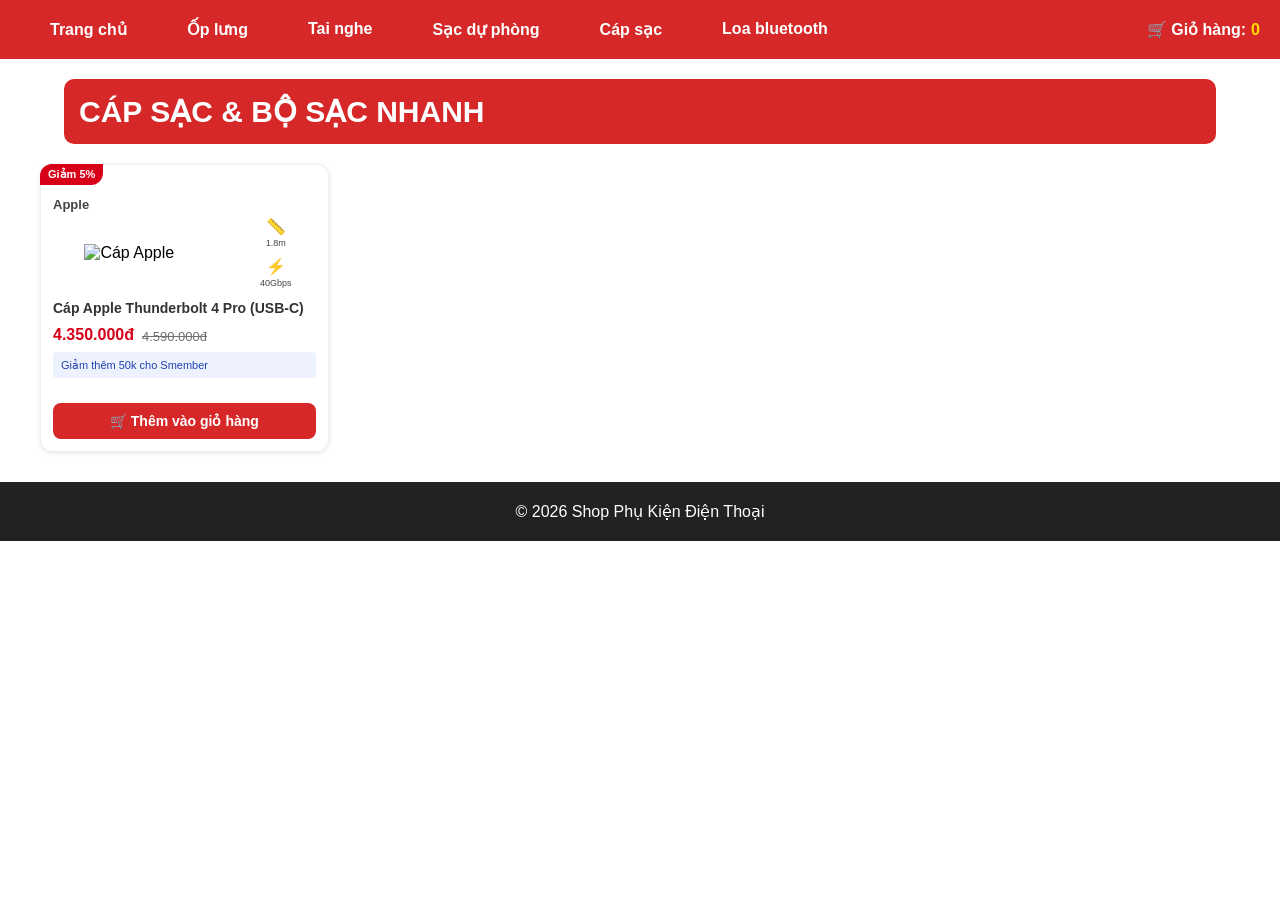
==== cap-sac.html @ f145cc75 "webdoan" ====
<!DOCTYPE html>
<html lang="vi">
<head>
    <meta charset="UTF-8">
    <title>Cáp sạc chính hãng - Phone Shop</title>
    <link rel="stylesheet" href="style.css">
</head>
<body>
    <div class="top-menu">
        <div class="menu-links">
            <a href="index.html">Trang chủ</a>
            <a href="op-lung.html">Ốp lưng</a>
            <a href="tai-nghe.html">Tai nghe</a>
            <a href="sac-du-phong.html">Sạc dự phòng</a>
            <a href="cap-sac.html" class="active">Cáp sạc</a>
            <a href="loa-bluetooth.html">Loa bluetooth</a>
        </div>
        <div class="cart" onclick="showCart()">
            🛒 Giỏ hàng: <span id="count">0</span>
        </div>
    </div>

    <div class="title-product">
        <h2>CÁP SẠC & BỘ SẠC NHANH</h2>
    </div>

    <section class="product-container">
        <!-- Sản phẩm 1 -->
        <div class="card">
            <div class="badge badge-discount">Giảm 5%</div>
            <div class="brand-name">Apple</div>
            <div class="card-media">
                <div class="product-img">
                    <img src="images/cap-apple-thunderbolt-4.webp" alt="Cáp Apple">
                </div>
                <div class="product-specs">
                    <div class="spec-item"><span class="icon">📏</span><p>1.8m</p></div>
                    <div class="spec-item"><span class="icon">⚡</span><p>40Gbps</p></div>
                </div>
            </div>
            <h3 class="product-title">Cáp Apple Thunderbolt 4 Pro (USB-C)</h3>
            <div class="product-price">
                <span class="price-new">4.350.000đ</span>
                <span class="price-old">4.590.000đ</span>
            </div>
            <div class="promotions">
                <div class="promo-box smember">Giảm thêm 50k cho Smember</div>
            </div>
            <button class="add-to-cart-btn" onclick="addCart('Cáp Thunderbolt 4 Pro', '4.350.000')">
                🛒 Thêm vào giỏ hàng
            </button>
        </div>

        <!-- Các card khác tương tự cho đủ 8 ô -->
    </section>

    <footer><p>© 2026 Shop Phụ Kiện Điện Thoại</p></footer>
    <script src="script.js"></script>
</body>
</html>
---- style.css ----
*{
    margin: 0;
    padding: 0;
    box-sizing: border-box;
    font-family: Arial;
}

/* MENU TOP */

.top-menu {
    background: #d62828;
    padding: 10px 20px;
    display: flex;
    align-items: center;
    /* Dàn đều 3 cụm để cụm ở giữa luôn nằm trung tâm */
    justify-content: space-between; 
}

/* Div trống bên trái để đẩy menu vào giữa */
.spacer {
    width: 150px; /* Bạn chỉnh độ rộng này bằng với độ rộng của thẻ .cart */
}

.menu-links {
    display: flex;
    justify-content: center;
}

.menu-links a {
    color: white;
    text-decoration: none;
    margin: 0 15px;
    font-weight: bold;
    padding: 10px 15px;
    border-radius: 8px;
    transition: 0.3s;
}

.menu-links a:hover {
    background: white;
    color: #d62828;
}

.cart {
    width: 150px; /* Cố định độ rộng để cân bằng với .spacer */
    font-weight: bold;
    color: white;
    cursor: pointer;
    display: flex;
    justify-content: flex-end; /* Đẩy chữ giỏ hàng về sát lề phải */
    align-items: center;
}

.cart #count {
    color: #ffde00;
    margin-left: 5px;
}
/* HEADER */

header{
    display: flex;
    justify-content: space-between;
    align-items: center;
    padding: 20px;
    background: white;
}

.logo{
    font-size: 32px;
    font-weight: bold;
    color: #d62828;
}

.search-box{
    width: 45%;
    display: flex;
    align-items: center;
    background: white;
    border: 2px solid #d62828;
    border-radius: 30px;
    overflow: hidden;
    box-shadow: 0 2px 8px rgba(0,0,0,0.1);
}

.search-box input{
    width: 100%;
    padding: 12px 20px;
    border: none;
    outline: none;
    font-size: 16px;
}
.search-box button{
    padding: 12px 20px;
    border: none;
    background: #d62828;
    color: white;
    cursor: pointer;
    font-size: 18px;
    transition: 0.3s;
}
.search-box button:hover{
    background: #b71c1c;
}
.cart{
    font-weight: bold;
}

/* DANH MỤC */

.category{
    background: #f1f1f1;
    padding: 15px;
    text-align: center;
}

.category a{
    text-decoration: none;
    color: black;
    margin: 0 15px;
    padding: 10px 15px;
    border-radius: 8px;
    transition: 0.3s;
}
.category a:hover{
    background: #d62828;
    color: white;
}


/* BANNER */

.banner{
    width: 100%;
    padding: 20px;
}
.banner img{
    width: 100%;
    height: 190px;
    object-fit: cover;
}

/* SẢN PHẨM */

/* --- CSS CHO THẺ SẢN PHẨM MỚI --- */
.product-container {
    display: grid;
    grid-template-columns: repeat(auto-fill, minmax(230px, 1fr));
    gap: 15px;
    width: 100%;
    max-width: 1200px;
    margin: 0 auto; /* Canh giữa khung sản phẩm */
}

.card {
    background: #ffffff;
    border-radius: 12px;
    padding: 12px;
    position: relative;
    box-shadow: 0 1px 5px rgba(0,0,0,0.1);
    display: flex;
    flex-direction: column;
    transition: box-shadow 0.3s, transform 0.3s;
    border: 1px solid #f0f0f0;
}

.card:hover {
    box-shadow: 0 4px 15px rgba(0,0,0,0.15);
    transform: translateY(-2px);
}

.badge {
    position: absolute;
    top: -1px;
    font-size: 11px;
    font-weight: 700;
    padding: 4px 8px;
    z-index: 2;
}

.badge-discount {
    left: -1px;
    background-color: #d70018;
    color: #fff;
    border-radius: 12px 0 12px 0; 
}

.badge-installment {
    right: -1px;
    background-color: #eef2ff;
    color: #2563eb;
    border-radius: 0 12px 0 12px;
}

.brand-name {
    font-size: 13px;
    color: #444;
    font-weight: 600;
    margin-top: 20px;
    margin-bottom: 5px;
}

.card-media {
    display: flex;
    align-items: center;
    justify-content: space-between;
    margin-bottom: 10px;
}

.product-img {
    flex: 1;
    display: flex;
    justify-content: center;
}

.product-img img {
    width: 100%;
    max-width: 120px;
    height: auto;
    object-fit: contain;
}

.product-specs {
    display: flex;
    flex-direction: column;
    gap: 8px;
    width: 80px;
}

.spec-item {
    display: flex;
    flex-direction: column;
    align-items: center;
    text-align: center;
}

.spec-item .icon {
    font-size: 16px;
    margin-bottom: 2px;
}

.spec-item p {
    font-size: 9px;
    color: #444;
    line-height: 1.2;
    margin: 0;
}

.product-title {
    font-size: 14px;
    font-weight: 600;
    color: #333;
    line-height: 1.4;
    margin-bottom: 8px;
    display: -webkit-box;
    -webkit-line-clamp: 2;
    line-clamp: 2;
    -webkit-box-orient: vertical;
    overflow: hidden;
}

.product-price {
    display: flex;
    align-items: flex-end;
    gap: 8px;
    margin-bottom: 8px;
}

.price-new {
    font-size: 16px;
    font-weight: bold;
    color: #d70018;
}

.price-old {
    font-size: 13px;
    color: #707070;
    text-decoration: line-through;
}

.promotions {
    display: flex;
    flex-direction: column;
    gap: 5px;
    margin-bottom: 15px;
    flex-grow: 1;
}

.promo-box {
    font-size: 11px;
    padding: 6px 8px;
    border-radius: 4px;
    line-height: 1.3;
}

.promo-box.smember {
    background-color: #eef2ff;
    color: #1e40af;
}

.promo-box.info {
    background-color: #f3f4f6;
    color: #4b5563;
    border: 1px solid #e5e7eb;
}

.card-footer {
    display: flex;
    justify-content: space-between;
    align-items: center;
    border-top: 1px solid #f0f0f0;
    padding-top: 8px;
    font-size: 13px;
}

.rating {
    font-weight: bold;
    color: #333;
    display: flex;
    align-items: center;
    gap: 4px;
}

.rating .star {
    color: #fbbf24;
}

.wishlist {
    color: #3b82f6;
    display: flex;
    align-items: center;
    gap: 4px;
    font-weight: 500;
}

/* FOOTER */

footer{
    background: #222;
    color: white;
    text-align: center;
    padding: 20px;
    margin-top: 30px;
}
/* TIÊU ĐỀ SẢN PHẨM */

.title-product{
    width: 90%;
    margin: 20px auto;
    background: #d62828;
    color: white;
    padding: 15px;
    border-radius: 10px;
}

.title-product h2{
    font-size: 30px;
}
/* NÚT THÊM VÀO GIỎ HÀNG */
.add-to-cart-btn {
    width: 100%;
    background-color: #d62828; /* Màu đỏ đồng bộ với tiêu đề sản phẩm của bạn */
    color: white;
    border: none;
    padding: 10px 0;
    margin-top: 10px;
    border-radius: 8px;
    font-weight: bold;
    font-size: 14px;
    cursor: pointer;
    transition: background 0.3s, transform 0.2s;
    display: flex;
    align-items: center;
    justify-content: center;
    gap: 8px;
}

.add-to-cart-btn:hover {
    background-color: #b71c1c; /* Đỏ đậm hơn khi rê chuột */
    transform: scale(1.02); /* Nhích nhẹ kích thước */
}

.add-to-cart-btn:active {
    transform: scale(0.98); /* Hiệu ứng lún xuống khi nhấn */
}

/* Đảm bảo phần khuyến mãi không đẩy nút ra khỏi khung nếu quá dài */
.promotions {
    flex-grow: 1; /* Giúp đẩy nút bấm luôn nằm sát đáy thẻ card */
}
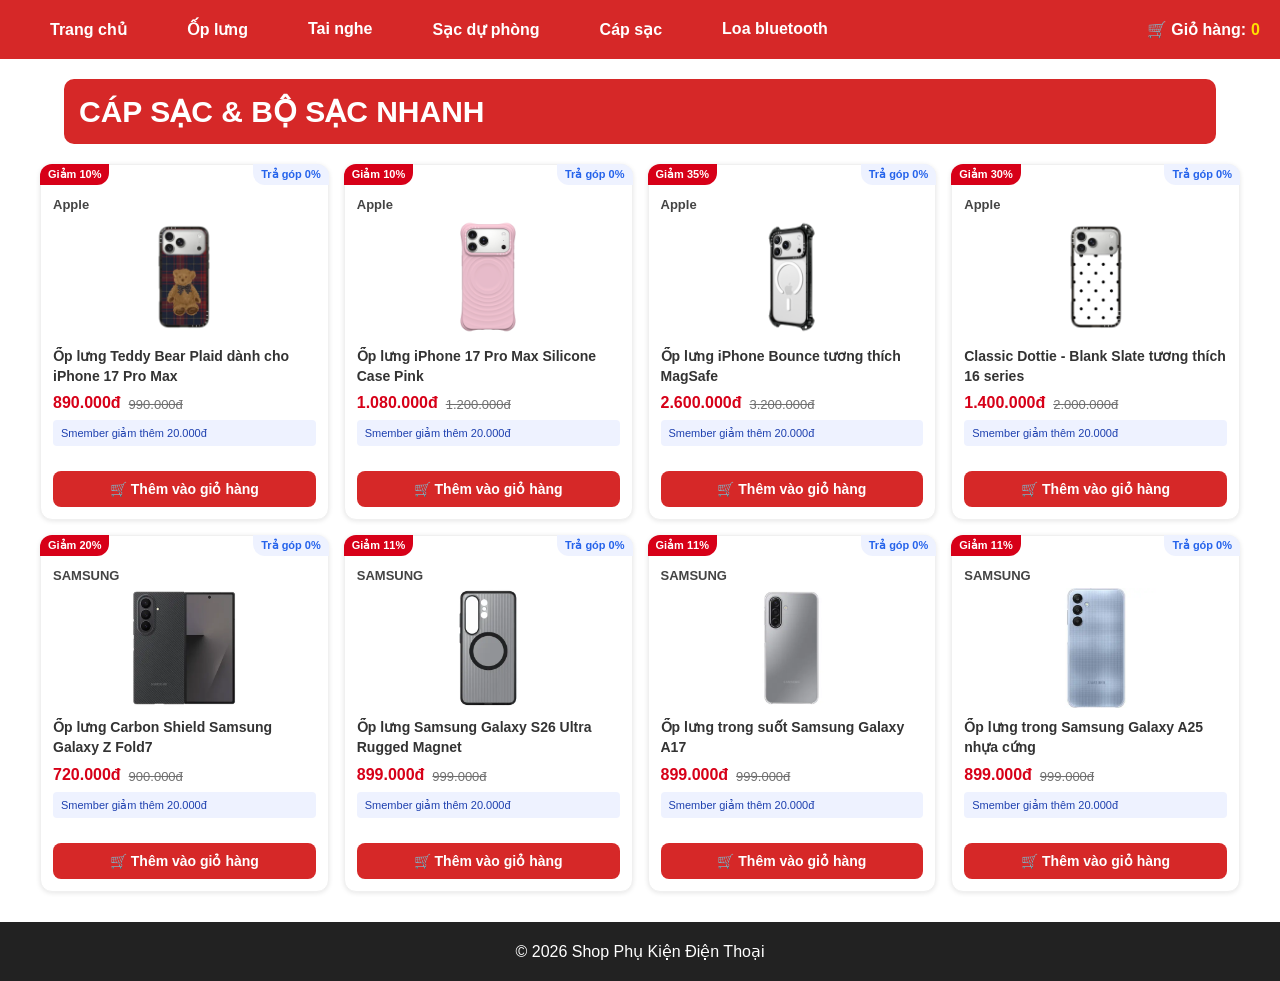
==== commit 94cc7df8: "update website" ====
--- a/cap-sac.html
+++ b/cap-sac.html
@@ -26,27 +26,178 @@
 
     <section class="product-container">
         <!-- Sản phẩm 1 -->
-        <div class="card">
-            <div class="badge badge-discount">Giảm 5%</div>
-            <div class="brand-name">Apple</div>
-            <div class="card-media">
-                <div class="product-img">
-                    <img src="images/cap-apple-thunderbolt-4.webp" alt="Cáp Apple">
-                </div>
-                <div class="product-specs">
-                    <div class="spec-item"><span class="icon">📏</span><p>1.8m</p></div>
-                    <div class="spec-item"><span class="icon">⚡</span><p>40Gbps</p></div>
-                </div>
-            </div>
-            <h3 class="product-title">Cáp Apple Thunderbolt 4 Pro (USB-C)</h3>
-            <div class="product-price">
-                <span class="price-new">4.350.000đ</span>
-                <span class="price-old">4.590.000đ</span>
-            </div>
-            <div class="promotions">
-                <div class="promo-box smember">Giảm thêm 50k cho Smember</div>
-            </div>
-            <button class="add-to-cart-btn" onclick="addCart('Cáp Thunderbolt 4 Pro', '4.350.000')">
+       <div class="card">
+            <div class="badge badge-discount">Giảm 10%</div>
+            <div class="badge badge-installment">Trả góp 0%</div>
+            <div class="brand-name">Apple</div>
+            <div class="card-media">
+                <div class="product-img">
+                    <img src="images/op_lung/op_teddy.webp" alt="Ốp lưng">
+                </div>
+            </div>
+            <h3 class="product-title">Ốp lưng Teddy Bear Plaid dành cho iPhone 17 Pro Max</h3>
+            <div class="product-price">
+                <span class="price-new">890.000đ</span>
+                <span class="price-old">990.000đ</span>
+            </div>
+            <div class="promotions">
+                <div class="promo-box smember">Smember giảm thêm 20.000đ</div>
+            </div>
+            <button class="add-to-cart-btn" onclick="addCart('Ốp lưng Teddy Bear Plaid', '890.000')">
+                🛒 Thêm vào giỏ hàng
+            </button>
+        </div>
+ <div class="card">
+            <div class="badge badge-discount">Giảm 10%</div>
+            <div class="badge badge-installment">Trả góp 0%</div>
+            <div class="brand-name">Apple</div>
+            <div class="card-media">
+                <div class="product-img">
+                    <img src="images/op_lung/17prm_pink.png" alt="Ốp lưng">
+                </div>
+                
+            </div>
+            <h3 class="product-title">Ốp lưng iPhone 17 Pro Max Silicone Case Pink</h3>
+            <div class="product-price">
+                <span class="price-new">1.080.000đ</span>
+                <span class="price-old">1.200.000đ</span>
+            </div>
+            <div class="promotions">
+                <div class="promo-box smember">Smember giảm thêm 20.000đ</div>
+            </div>
+            <button class="add-to-cart-btn" onclick="addCart('Ốp lưng iPhone 17 Pro Max Silicone Case Pink', '1.080.000')">
+                🛒 Thêm vào giỏ hàng
+            </button>
+        </div>
+         <div class="card">
+            <div class="badge badge-discount">Giảm 35%</div>
+            <div class="badge badge-installment">Trả góp 0%</div>
+            <div class="brand-name">Apple</div>
+            <div class="card-media">
+                <div class="product-img">
+                    <img src="images/op_lung/op_bounce_magsafe.png" alt="Ốp lưng">
+                </div>
+                
+            </div>
+            <h3 class="product-title">Ốp lưng iPhone Bounce tương thích MagSafe</h3>
+            <div class="product-price">
+                <span class="price-new">2.600.000đ</span>
+                <span class="price-old">3.200.000đ</span>
+            </div>
+            <div class="promotions">
+                <div class="promo-box smember">Smember giảm thêm 20.000đ</div>
+            </div>
+            <button class="add-to-cart-btn" onclick="addCart('Ốp lưng iPhone Bounce', '2.600.000')">
+                🛒 Thêm vào giỏ hàng
+            </button>
+        </div>
+         <div class="card">
+            <div class="badge badge-discount">Giảm 30%</div>
+            <div class="badge badge-installment">Trả góp 0%</div>
+            <div class="brand-name">Apple</div>
+            <div class="card-media">
+                <div class="product-img">
+                    <img src="images/op_lung/Classic Dottie - Blank Slate.webp" alt="Ốp lưng">
+                </div>
+               
+            </div>
+            <h3 class="product-title">Classic Dottie - Blank Slate tương thích 16 series</h3>
+            <div class="product-price">
+                <span class="price-new">1.400.000đ</span>
+                <span class="price-old">2.000.000đ</span>
+            </div>
+            <div class="promotions">
+                <div class="promo-box smember">Smember giảm thêm 20.000đ</div>
+            </div>
+            <button class="add-to-cart-btn" onclick="addCart('Ốp lưng Classic Dottie - Blank Slate', '1.400.000')">
+                🛒 Thêm vào giỏ hàng
+            </button>
+        </div>
+ <div class="card">
+            <div class="badge badge-discount">Giảm 20%</div>
+            <div class="badge badge-installment">Trả góp 0%</div>
+            <div class="brand-name">SAMSUNG</div>
+            <div class="card-media">
+                <div class="product-img">
+                    <img src="images/op_lung/op_lung_carbon_shield_samsung_galaxy_z_fold7_5_53890cd93f.webp" alt="Ốp lưng">
+                </div>
+                
+            </div>
+            <h3 class="product-title">Ốp lưng Carbon Shield Samsung Galaxy Z Fold7</h3>
+            <div class="product-price">
+                <span class="price-new">720.000đ</span>
+                <span class="price-old">900.000đ</span>
+            </div>
+            <div class="promotions">
+                <div class="promo-box smember">Smember giảm thêm 20.000đ</div>
+            </div>
+            <button class="add-to-cart-btn" onclick="addCart('Ốp lưng Carbon Shield Samsung Galaxy Z Fold7', '720.000')">
+                🛒 Thêm vào giỏ hàng
+            </button>
+        </div>
+ <div class="card">
+            <div class="badge badge-discount">Giảm 11%</div>
+            <div class="badge badge-installment">Trả góp 0%</div>
+            <div class="brand-name">SAMSUNG</div>
+            <div class="card-media">
+                <div class="product-img">
+                    <img src="images/op_lung/00925935_op_lung_samsung_galaxy_s26_ultra_rugged_magnet_den_1_ece1d4c2c2.webp" alt="Ốp lưng">
+                </div>
+                
+            </div>
+            <h3 class="product-title">Ốp lưng Samsung Galaxy S26 Ultra Rugged Magnet</h3>
+            <div class="product-price">
+                <span class="price-new">899.000đ</span>
+                <span class="price-old">999.000đ</span>
+            </div>
+            <div class="promotions">
+                <div class="promo-box smember">Smember giảm thêm 20.000đ</div>
+            </div>
+            <button class="add-to-cart-btn" onclick="addCart('Ốp lưng Samsung Galaxy S26 Ultra Rugged Magnet', '899.000')">
+                🛒 Thêm vào giỏ hàng
+            </button>
+        </div>
+      <div class="card">
+            <div class="badge badge-discount">Giảm 11%</div>
+            <div class="badge badge-installment">Trả góp 0%</div>
+            <div class="brand-name">SAMSUNG</div>
+            <div class="card-media">
+                <div class="product-img">
+                    <img src="images/op_lung/op_lung_trong_suot_samsung_galaxy_a17_5_097de7a9e2.webp" alt="Ốp lưng">
+                </div>
+                
+            </div>
+            <h3 class="product-title">Ốp lưng trong suốt Samsung Galaxy A17</h3>
+            <div class="product-price">
+                <span class="price-new">899.000đ</span>
+                <span class="price-old">999.000đ</span>
+            </div>
+            <div class="promotions">
+                <div class="promo-box smember">Smember giảm thêm 20.000đ</div>
+            </div>
+            <button class="add-to-cart-btn" onclick="addCart('Ốp lưng trong suốt Samsung Galaxy A17', '899.000')">
+                🛒 Thêm vào giỏ hàng
+            </button>
+        </div>
+         <div class="card">
+            <div class="badge badge-discount">Giảm 11%</div>
+            <div class="badge badge-installment">Trả góp 0%</div>
+            <div class="brand-name">SAMSUNG</div>
+            <div class="card-media">
+                <div class="product-img">
+                    <img src="images/op_lung/2024_1_29_638421176067649545_op-lung-trong-samsung-galaxy-a25-dd.webp" alt="Ốp lưng">
+                </div>
+                
+            </div>
+            <h3 class="product-title">Ốp lưng trong Samsung Galaxy A25 nhựa cứng</h3>
+            <div class="product-price">
+                <span class="price-new">899.000đ</span>
+                <span class="price-old">999.000đ</span>
+            </div>
+            <div class="promotions">
+                <div class="promo-box smember">Smember giảm thêm 20.000đ</div>
+            </div>
+            <button class="add-to-cart-btn" onclick="addCart('Ốp lưng trong Samsung Galaxy A25 nhựa cứng', '899.000')">
                 🛒 Thêm vào giỏ hàng
             </button>
         </div>
